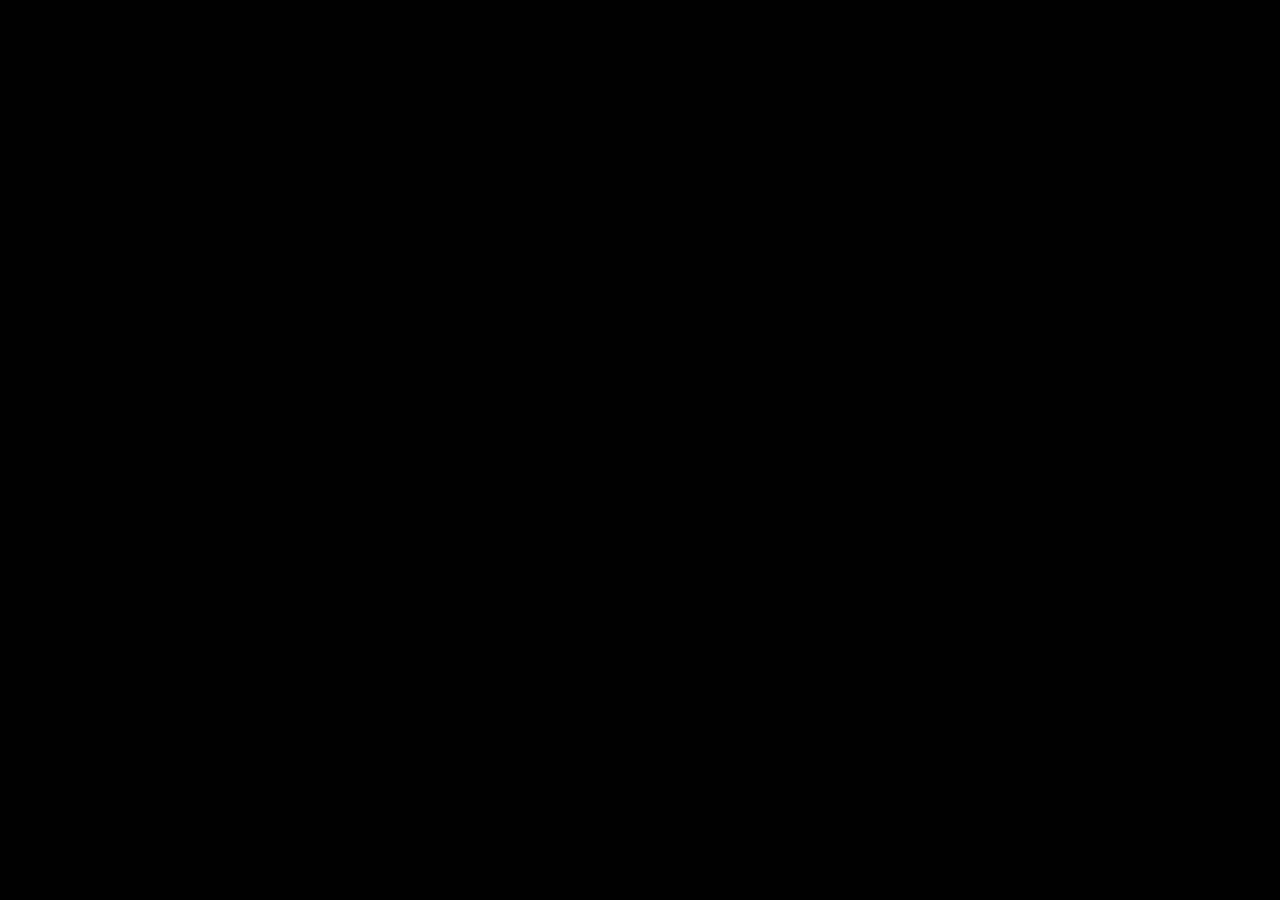
==== track.html @ 14b0aaeb "created index style and js" ====
<!DOCTYPE html>
<html lang="en">
<head>
    <meta charset="UTF-8">
    <meta name="viewport" content="width=device-width, initial-scale=1.0">
    <link rel="stylesheet" href="style.css">
    <title>Document</title>
</head>
<body>
    
</body>
</html>
---- style.css ----
@import url('https://fonts.googleapis.com/css2?family=Poppins:ital,wght@0,100;0,200;0,300;0,400;0,500;0,600;0,700;0,800;0,900;1,100;1,200;1,300;1,400;1,500;1,600;1,700;1,800;1,900&display=swap');
body{
    font-family: Poppins;
    margin: 0;
    background-color: #010101;
    color: #eee;
}
svg{
    width: 25px;
}
header{
    width: 1200px;
    max-width: 90%;
    margin: auto;
    display: grid;
    grid-template-columns: 50px 1fr 50px;
    grid-template-rows: 50px;
    justify-content: center;
    align-items: center;
    position: relative;
    z-index: 100;
}
header .logo{
    font-weight: bold;
}
header .menu{
    padding: 0;
    margin: 0;
    list-style: none;
    display: flex;
    justify-content: center;
    gap: 20px;
    font-weight: 500;
}
/* css slider */
.slider{
    height: 100vh;
    margin-top: -50px;
    position: relative;
}
.slider .list .item{
    position: absolute;
    inset: 0 0 0 0;
    overflow: hidden;
    opacity: 0;
    transition: .5s;
}
.slider .list .item img{
    width: 100%;
    height: 100%;
    object-fit: cover;
}
.slider .list .item::after{
    content: '';
    width: 100%;
    height: 100%;
    position: absolute;
    left: 0;
    bottom: 0;
    background-image: linear-gradient(
        to top, #000 40%, transparent
    );
}
.slider .list .item .content{
    position: absolute;
    left: 10%;
    top: 20%;
    width: 500px;
    max-width: 80%;
    z-index: 1;
}
.slider .list .item .content p:nth-child(1){
    text-transform: uppercase;
    letter-spacing: 10px;
}
.slider .list .item .content h2{
    font-size: 100px;
    margin: 0;
}
.slider .list .item.active{
    opacity: 1;
    z-index: 10;
}
@keyframes showContent {
    to{
        transform: translateY(0);
        filter: blur(0);
        opacity: 1;
    }
}
.slider .list .item.active p:nth-child(1),
.slider .list .item.active h2,
.slider .list .item.active p:nth-child(3){
    transform: translateY(30px);
    filter: blur(20px);
    opacity: 0;
    animation: showContent .5s .7s ease-in-out 1 forwards;
}
.slider .list .item.active h2{
    animation-delay: 1s;
}
.slider .list .item.active p:nth-child(3){
    animation-duration: 1.3s;
}
.arrows{
    position: absolute;
    top: 30%;
    right: 50px;
    z-index: 100;
}
.arrows button{
    background-color: #eee5;
    border: none;
    font-family: monospace;
    width: 40px;
    height: 40px;
    border-radius: 5px;
    font-size: x-large;
    color: #eee;
    transition: .5s;
}
.arrows button:hover{
    background-color: #eee;
    color: black;
}
.thumbnail{
    position: absolute;
    bottom: 50px;
    z-index: 11;
    display: flex;
    gap: 10px;
    width: 100%;
    height: 250px;
    padding: 0 50px;
    box-sizing: border-box;
    overflow: auto;
    justify-content: center;
}
.thumbnail::-webkit-scrollbar{
    width: 0;
}
.thumbnail .item{
    width: 150px;
    height: 220px;
    filter: brightness(.5);
    transition: .5s;
    flex-shrink: 0;
}
.thumbnail .item img{
    width: 100%;
    height: 100%;
    object-fit: cover;
    border-radius: 10px;
}
.thumbnail .item.active{
    filter: brightness(1.5);
}
.thumbnail .item .content{
    position: absolute;
    inset: auto 10px 10px 10px;
}
@media screen and (max-width: 678px) {
    .thumbnail{
        justify-content: start;
    }
    .slider .list .item .content h2{
        font-size: 60px;
    }
    .arrows{
        top: 10%;
    }
}
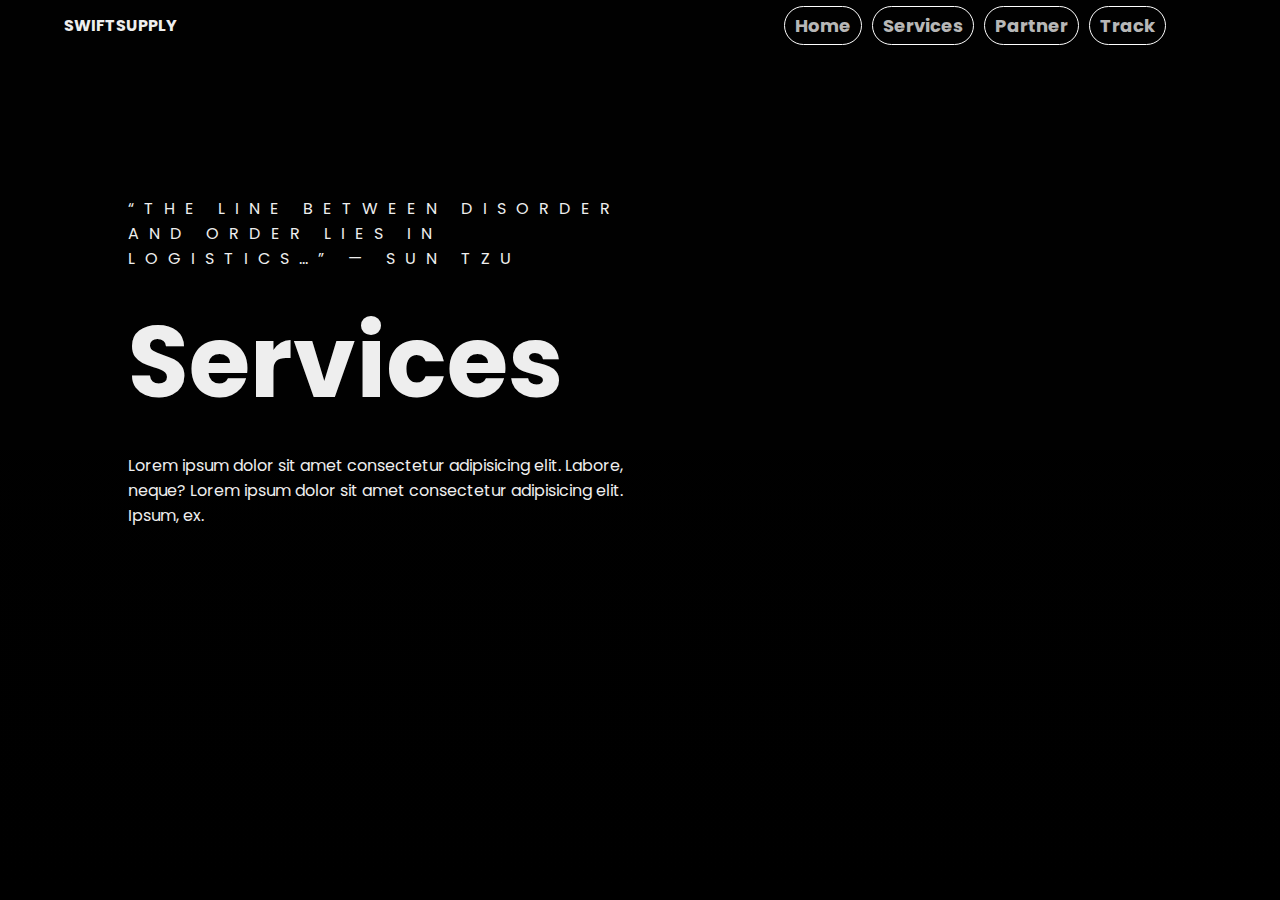
==== commit 8d214728: "added 5 vidios.Made changes in style by adding a button for every action.edited track.html" ====
--- a/track.html
+++ b/track.html
@@ -3,10 +3,40 @@
 <head>
     <meta charset="UTF-8">
     <meta name="viewport" content="width=device-width, initial-scale=1.0">
-    <link rel="stylesheet" href="style.css">
     <title>Document</title>
+    <link rel="stylesheet" href="track.css">
 </head>
 <body>
-    
+        <!-- header -->
+    <header>
+        <div class="logo">SWIFTSUPPLY</div>
+        <div class="nav1">
+            <h4><a href="#">Home</a></h4>
+            <h4><a href="#">Services</a></h4>
+            <h4><a href="#">Partner</a></h4>
+            <h4><a href="#">Track</a></h4>
+        </div>
+    </header>
+
+    <!-- slider -->
+
+    <div class="slider">
+        <!-- list Items -->
+        <div class="list">
+            <div class="item active">
+                <!-- <img src="istockphoto-603164912-612x612.jpg"> -->
+                <video autoplay loop muted src="./video1.mp4"></video>
+                <div class="content">
+                    <p>“The line between disorder and order lies in logistics…” — Sun Tzu</p>
+                    <h2>Services</h2>
+                    <p>
+                        Lorem ipsum dolor sit amet consectetur adipisicing elit. Labore, neque?
+                        Lorem ipsum dolor sit amet consectetur adipisicing elit. Ipsum, ex.
+                    </p>
+                </div>
+            </div>
+        </div>
+
+    <script src="app.js"></script>
 </body>
 </html>--- a/track.css
+++ b/track.css
@@ -0,0 +1,119 @@
+@import url('https://fonts.googleapis.com/css2?family=Poppins:ital,wght@0,100;0,200;0,300;0,400;0,500;0,600;0,700;0,800;0,900;1,100;1,200;1,300;1,400;1,500;1,600;1,700;1,800;1,900&display=swap');
+body{
+    font-family: Poppins;
+    margin: 0;
+    background-color: #010101;
+    color: #eee;
+}
+svg{
+    width: 25px;
+}
+header{
+    width: 1200px;
+    max-width: 90%;
+    margin: auto;
+    display: grid;
+    grid-template-columns: 50px 1fr 50px;
+    grid-template-rows: 50px;
+    justify-content: center;
+    align-items: center;
+    position: relative;
+    z-index: 100;
+}
+header .logo{
+    font-weight: bold;
+}
+header .nav1{
+    padding: 0;
+    margin: 0;
+    list-style: none;
+    display: flex;
+    justify-content:flex-end;
+    gap: 10px;
+    font-weight: 500;
+}
+.nav1 h4{
+    padding: 5px 10px;
+    border: 1px solid rgb(255, 255, 255);
+    border-radius: 50px;
+    position: relative;
+    color: #000000bb;
+    transition: all ease 0.4s;
+    font-size: 18px;
+    overflow: hidden;
+    
+}
+.nav1 h4::after {
+    content: "";
+    position: absolute;
+    height: 100%;
+    width: 100%;
+    background-color: rgb(255, 255, 255);
+    left: 0;
+    bottom: -100%;
+    border-radius: 50%;
+    transition: all ease 0.4s;
+}
+.nav1 h4:hover::after {
+    bottom: 0;
+    border-radius: 0;
+}
+.nav1 h4 a {
+    color: #ffffffbb;
+    text-decoration: none;
+    position: relative;
+    z-index: 9;
+}
+h4:hover a {
+    color: #4072A7;
+}
+/* css slider */
+.slider{
+    height: 100vh;
+    margin-top: -50px;
+    position: relative;
+}
+.slider .list .item{
+    position: absolute;
+    inset: 0 0 0 0;
+    overflow: hidden;
+    opacity: 0;
+    transition: .5s;
+}
+.slider .list .item img{
+    width: 100%;
+    height: 100%;
+    object-fit: cover;
+}
+.slider .list .item::after{
+    content: '';
+    width: 100%;
+    height: 100%;
+    position: absolute;
+    left: 0;
+    bottom: 0;
+    background-image: linear-gradient(
+        to top, #000 , transparent
+    );
+}
+.slider .list .item .content{
+    position: absolute;
+    left: 10%;
+    top: 20%;
+    width: 500px;
+    max-width: 80%;
+    z-index: 1;
+}
+.slider .list .item .content p:nth-child(1){
+    text-transform: uppercase;
+    letter-spacing: 10px;
+}
+.slider .list .item .content h2{
+    font-size: 100px;
+    margin: 0;
+}
+.slider .list .item.active{
+    opacity: 1;
+    z-index: 10;
+}
+
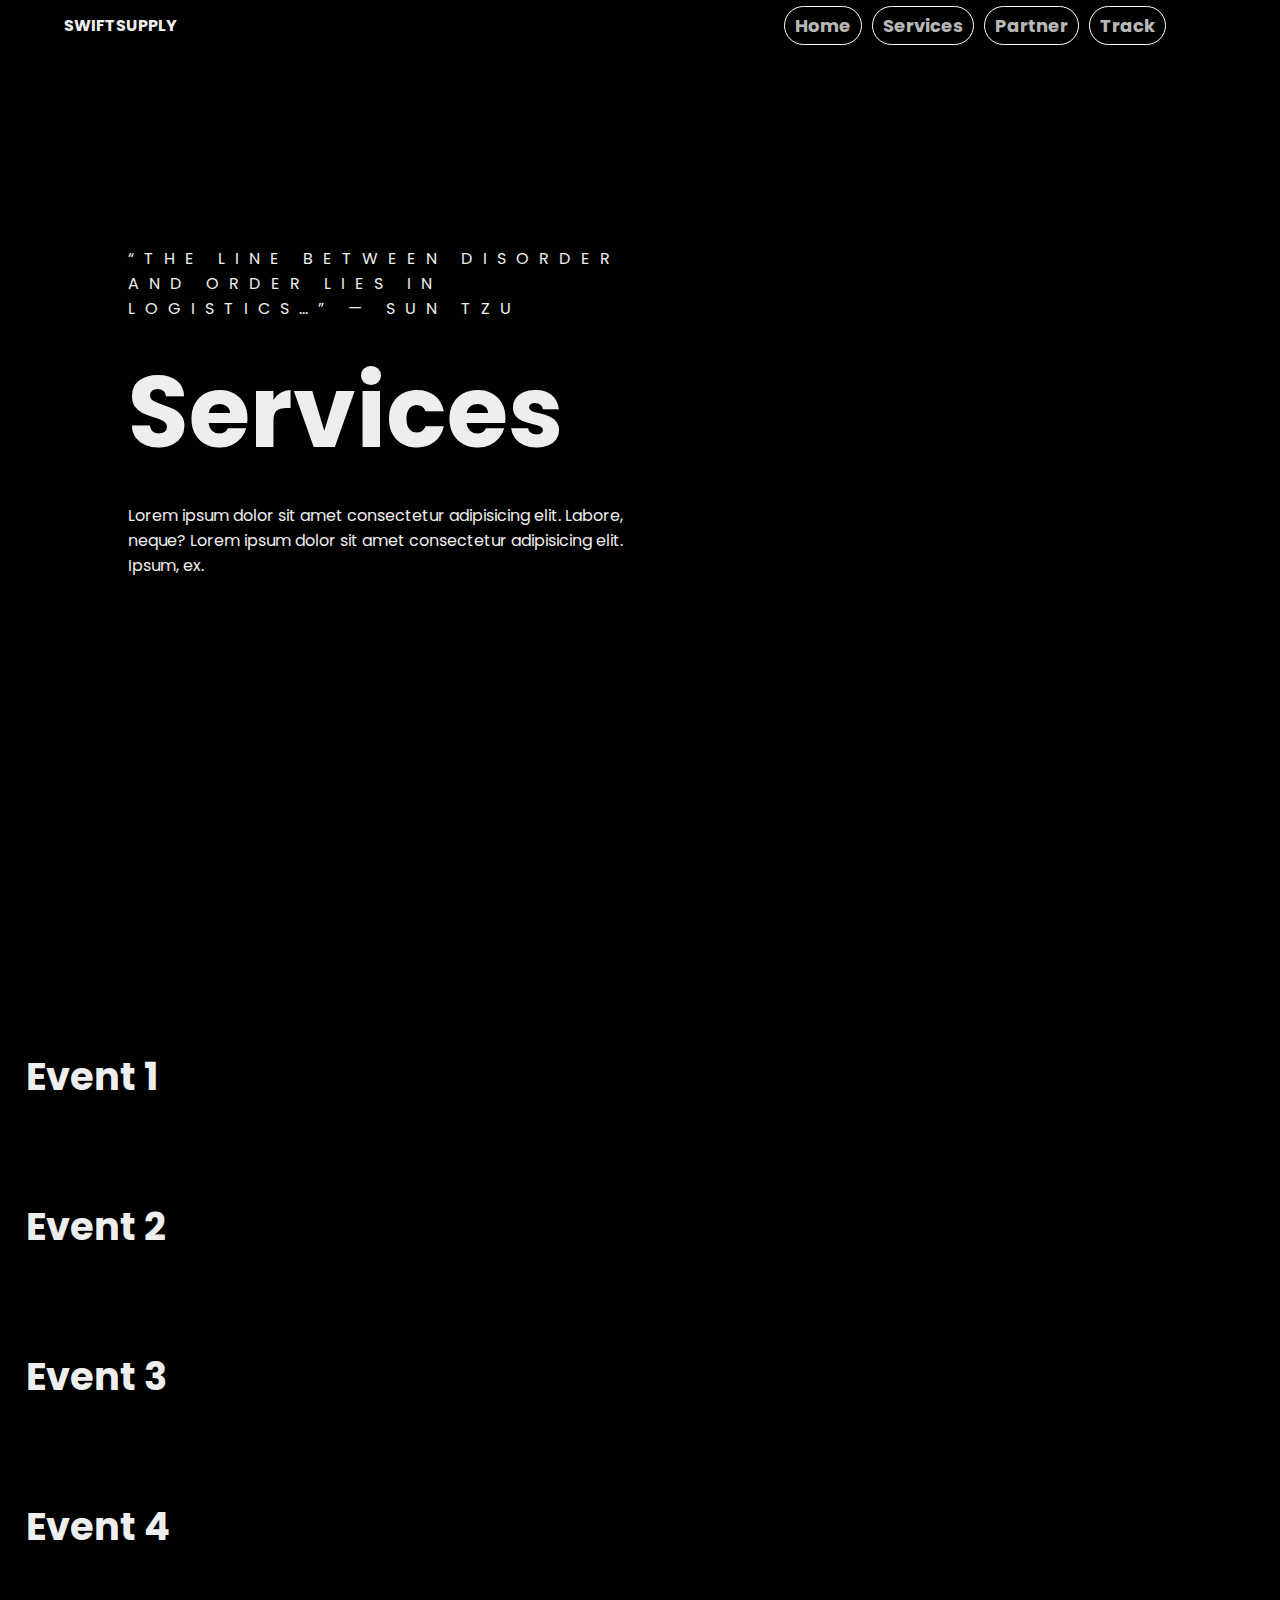
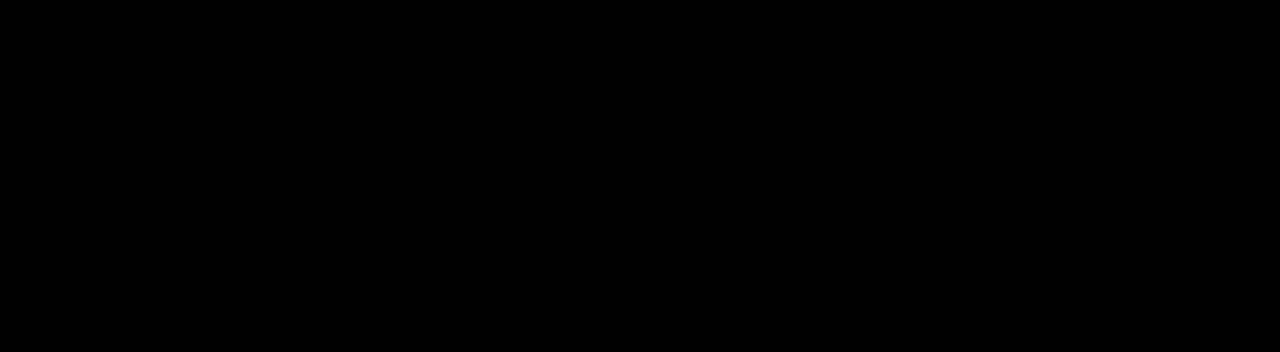
==== commit 86ceb6fb: "added a favicon,created changes in track css and html, also made changes in app.js" ====
--- a/track.html
+++ b/track.html
@@ -4,10 +4,12 @@
     <meta charset="UTF-8">
     <meta name="viewport" content="width=device-width, initial-scale=1.0">
     <title>Document</title>
+    <link rel="shortcut icon" href="android-chrome-512x512.png" type="image/x-icon">
     <link rel="stylesheet" href="track.css">
+    <script src="app.js"></script>
 </head>
 <body>
-        <!-- header -->
+    <!-- header -->
     <header>
         <div class="logo">SWIFTSUPPLY</div>
         <div class="nav1">
@@ -24,7 +26,6 @@
         <!-- list Items -->
         <div class="list">
             <div class="item active">
-                <!-- <img src="istockphoto-603164912-612x612.jpg"> -->
                 <video autoplay loop muted src="./video1.mp4"></video>
                 <div class="content">
                     <p>“The line between disorder and order lies in logistics…” — Sun Tzu</p>
@@ -36,7 +37,26 @@
                 </div>
             </div>
         </div>
-
-    <script src="app.js"></script>
+    </div>
+    <div id="page3">
+        <div id="elem-container">
+            <div id="elem1" class="elem" data-image="https://images.unsplash.com/photo-1701001308648-7b731a52b8d7?w=500&auto=format&fit=crop&q=60&ixlib=rb-4.0.3&ixid=M3wxMjA3fDB8MHxlZGl0b3JpYWwtZmVlZHwxNHx8fGVufDB8fHx8fA%3D%3D">
+                <div class="overlay"></div>
+                <h2>Event 1</h2>
+            </div>
+            <div class="elem" data-image="https://images.unsplash.com/photo-1700975928909-da4a46227a47?w=500&auto=format&fit=crop&q=60&ixlib=rb-4.0.3&ixid=M3wxMjA3fDB8MHxlZGl0b3JpYWwtZmVlZHw0fHx8ZW58MHx8fHx8">
+                <div class="overlay"></div>
+                <h2>Event 2</h2>
+            </div>
+            <div class="elem" data-image="https://images.unsplash.com/photo-1701077137611-9be394bf62f0?w=500&auto=format&fit=crop&q=60&ixlib=rb-4.0.3&ixid=M3wxMjA3fDB8MHxlZGl0b3JpYWwtZmVlZHwyMHx8fGVufDB8fHx8fA%3D%3D">
+                <div class="overlay"></div>
+                <h2>Event 3</h2>
+            </div>
+            <div class="elem" data-image="https://images.unsplash.com/photo-1701014159309-4a8b84faadfe?w=500&auto=format&fit=crop&q=60&ixlib=rb-4.0.3&ixid=M3wxMjA3fDB8MHxlZGl0b3JpYWwtZmVlZHwxOXx8fGVufDB8fHx8fA%3D%3D">
+                <div class="overlay"></div>
+                <h2>Event 4</h2>
+            </div>
+        </div>
+    </div>
 </body>
-</html>+</html>
--- a/track.css
+++ b/track.css
@@ -70,7 +70,7 @@
 /* css slider */
 .slider{
     height: 100vh;
-    margin-top: -50px;
+    margin-top: 0px;
     position: relative;
 }
 .slider .list .item{
@@ -116,4 +116,38 @@
     opacity: 1;
     z-index: 10;
 }
+#page3 {
+    min-height: 100vh;
+    width: 100%;
+    padding: 4vw 0;
+}
 
+.elem {
+    height: 150px;
+    width: 100%;
+    position: relative;
+    overflow: hidden;
+    display: flex;
+    align-items: center;
+    padding: 0 2vw;
+}
+
+.elem h2 {
+    font-size: 3vw;
+    position: relative;
+    z-index: 9;
+}
+
+.elem .overlay {
+    height: 100%;
+    width: 100%;
+    background-color: #4072A7;
+    position: absolute;
+    left: 0;
+    top: -100%;
+    transition: all ease 0.25s;
+}
+
+.elem:hover .overlay {
+    top: 0;
+}
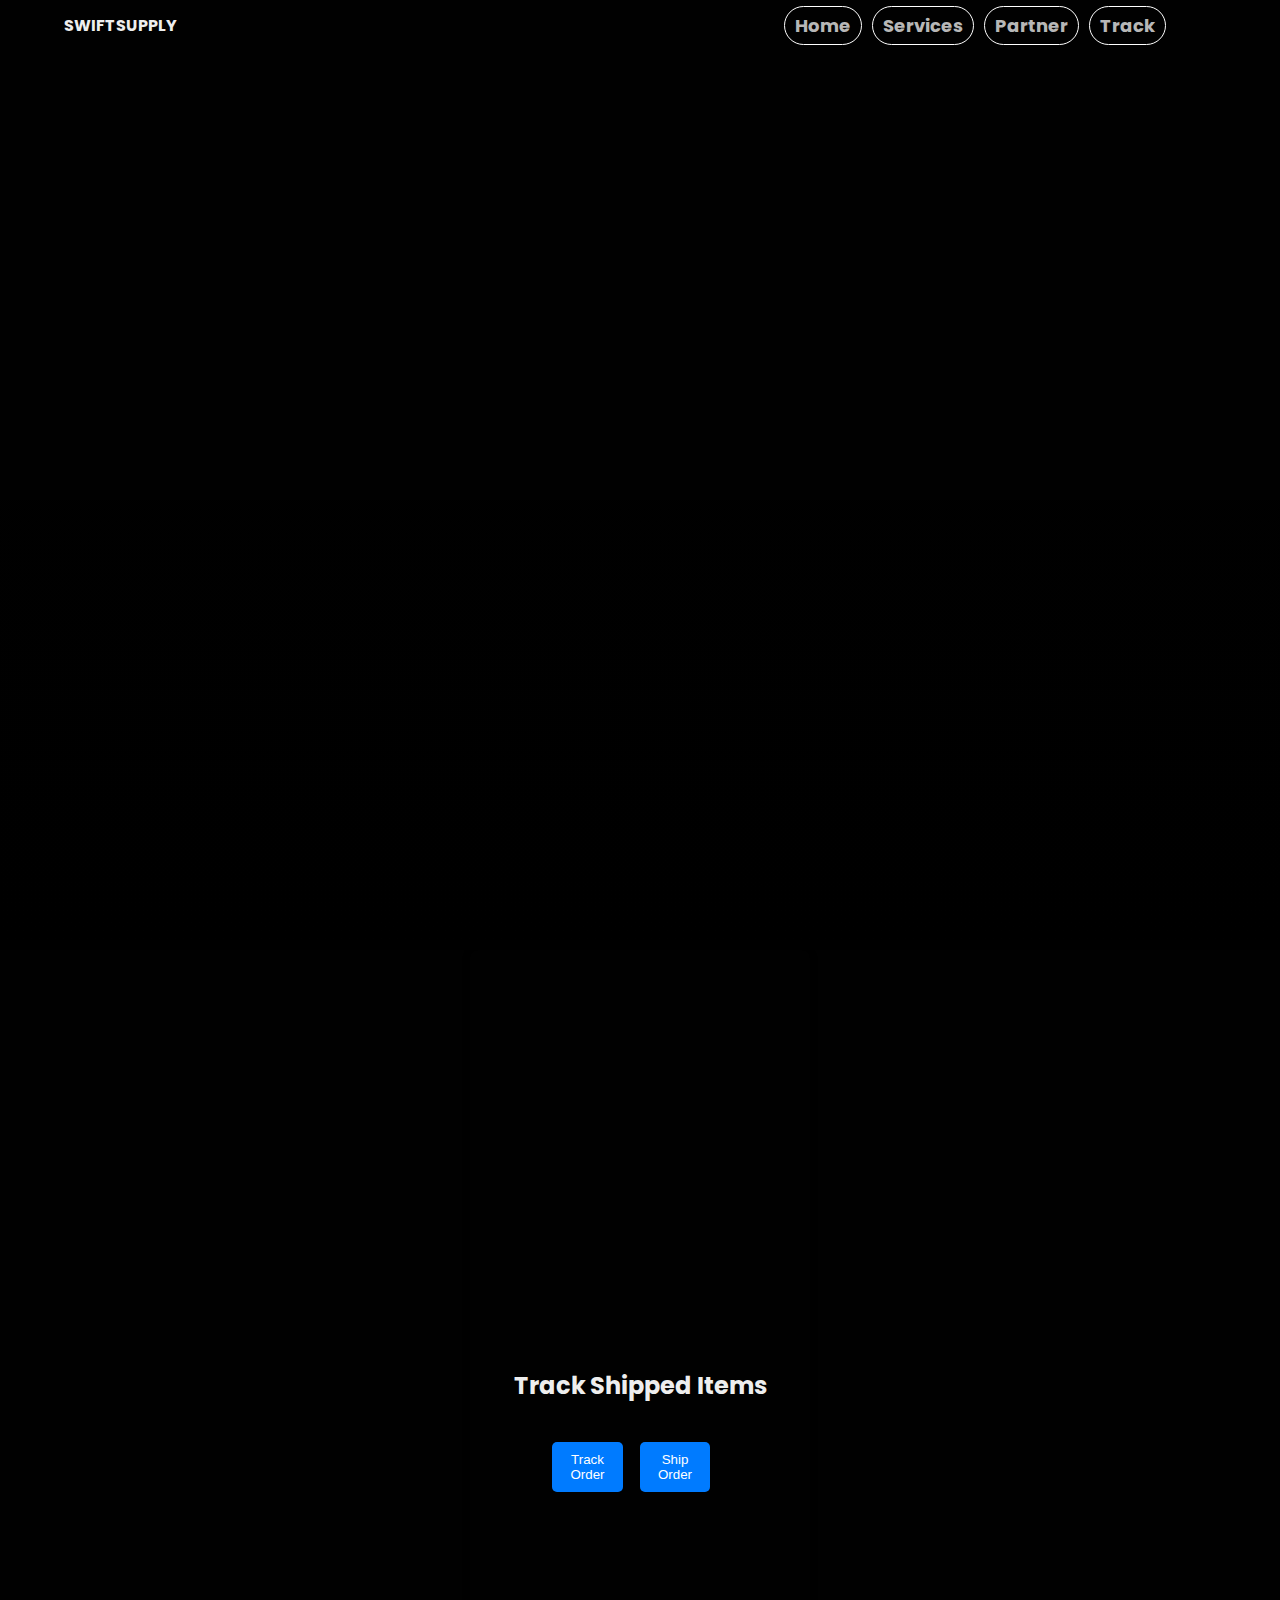
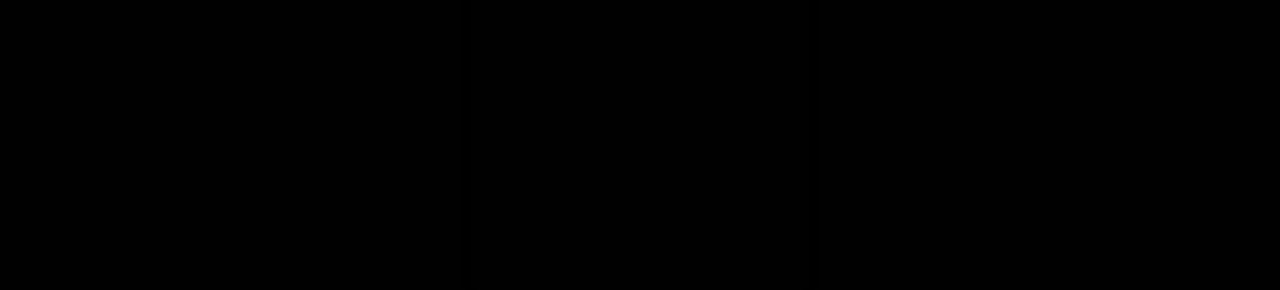
==== commit 820c9d84: "added html file for tracking" ====
--- a/track.html
+++ b/track.html
@@ -6,6 +6,50 @@
     <title>Document</title>
     <link rel="shortcut icon" href="android-chrome-512x512.png" type="image/x-icon">
     <link rel="stylesheet" href="track.css">
+    <style>
+
+.container {
+    display: flex;
+    flex-direction: column;
+    align-items: center;
+    justify-content: center;
+    height: 100vh;
+    border-radius: 8px;
+    box-shadow: 0 0 10px rgba(0, 0, 0, 0.1);
+    padding: 20px;
+    text-align: center;
+    width: 300px;
+    margin: auto;
+}
+
+        .btn-group {
+            display: flex;
+            justify-content: space-between;
+            margin-top: 20px;
+        }
+
+        .input-group {
+            margin-top: 20px;
+        }
+
+        input, select {
+            width: 100%;
+            padding: 10px;
+            margin-bottom: 10px;
+            box-sizing: border-box;
+        }
+
+        button {
+            width: 100%;
+            padding: 10px;
+            background-color: #007bff;
+            color: #fff;
+            border: none;
+            margin-right: 10%;
+            border-radius: 5px;
+            cursor: pointer;
+        }
+    </style>
     <script src="app.js"></script>
 </head>
 <body>
@@ -13,8 +57,8 @@
     <header>
         <div class="logo">SWIFTSUPPLY</div>
         <div class="nav1">
-            <h4><a href="#">Home</a></h4>
-            <h4><a href="#">Services</a></h4>
+            <h4><a href="index.html">Home</a></h4>
+            <h4><a href="services.html">Services</a></h4>
             <h4><a href="#">Partner</a></h4>
             <h4><a href="#">Track</a></h4>
         </div>
@@ -27,36 +71,231 @@
         <div class="list">
             <div class="item active">
                 <video autoplay loop muted src="./video1.mp4"></video>
-                <div class="content">
-                    <p>“The line between disorder and order lies in logistics…” — Sun Tzu</p>
-                    <h2>Services</h2>
-                    <p>
-                        Lorem ipsum dolor sit amet consectetur adipisicing elit. Labore, neque?
-                        Lorem ipsum dolor sit amet consectetur adipisicing elit. Ipsum, ex.
-                    </p>
-                </div>
+                
+                
             </div>
         </div>
     </div>
-    <div id="page3">
-        <div id="elem-container">
-            <div id="elem1" class="elem" data-image="https://images.unsplash.com/photo-1701001308648-7b731a52b8d7?w=500&auto=format&fit=crop&q=60&ixlib=rb-4.0.3&ixid=M3wxMjA3fDB8MHxlZGl0b3JpYWwtZmVlZHwxNHx8fGVufDB8fHx8fA%3D%3D">
-                <div class="overlay"></div>
-                <h2>Event 1</h2>
+    <div class="container">
+        <h2>Track Shipped Items</h2>
+    
+        <div class="btn-group">
+            <button onclick="showTrackOrder()">Track Order</button>
+            <button onclick="showShipOrder()">Ship Order</button>
+        </div>
+    
+        <div id="trackOrder" class="input-group" style="display: none;">
+            <select id="trackOrderType" onchange="showTrackingOptions()">
+                <option value="" disabled selected>Select Tracking Type</option>
+                <option value="phone">Phone Number</option>
+                <option value="order">Order ID</option>
+            </select>
+            <div id="phoneBlock" style="display: none;">
+                <input type="number" placeholder="Enter Mobile Number" minlength="10" maxlength="10">
+                <button onclick="getOTP()">Get OTP</button>
             </div>
-            <div class="elem" data-image="https://images.unsplash.com/photo-1700975928909-da4a46227a47?w=500&auto=format&fit=crop&q=60&ixlib=rb-4.0.3&ixid=M3wxMjA3fDB8MHxlZGl0b3JpYWwtZmVlZHw0fHx8ZW58MHx8fHx8">
-                <div class="overlay"></div>
-                <h2>Event 2</h2>
+            <div id="orderBlock" style="display: none;">
+                <input type="text" placeholder="Enter Order ID">
+                <button onclick="trackOrder()">Track Order</button>
             </div>
-            <div class="elem" data-image="https://images.unsplash.com/photo-1701077137611-9be394bf62f0?w=500&auto=format&fit=crop&q=60&ixlib=rb-4.0.3&ixid=M3wxMjA3fDB8MHxlZGl0b3JpYWwtZmVlZHwyMHx8fGVufDB8fHx8fA%3D%3D">
-                <div class="overlay"></div>
-                <h2>Event 3</h2>
+        </div>
+    
+        <div id="shipOrder" class="input-group" style="display: none;">
+            <select id="orderType" onchange="showOptions()">
+                <option value="" disabled selected>Select Type</option>
+                <option value="domestic">Domestic</option>
+                <option value="international">International</option>
+            </select>
+            <div id="domesticOptions" style="display: none;">
+                <input type="text" placeholder="Pickup Pincode">
+                <input type="text" placeholder="Delivery Pincode">
+                <button onclick="getOTP()">Get OTP</button>
             </div>
-            <div class="elem" data-image="https://images.unsplash.com/photo-1701014159309-4a8b84faadfe?w=500&auto=format&fit=crop&q=60&ixlib=rb-4.0.3&ixid=M3wxMjA3fDB8MHxlZGl0b3JpYWwtZmVlZHwxOXx8fGVufDB8fHx8fA%3D%3D">
-                <div class="overlay"></div>
-                <h2>Event 4</h2>
-            </div>
-        </div>
-    </div>
+        </div>
+    </div>
+
 </body>
+<script>
+    function showTrackOrder() {
+        document.getElementById('trackOrder').style.display = 'block';
+        document.getElementById('shipOrder').style.display = 'none';
+    }
+
+    function showShipOrder() {
+        document.getElementById('trackOrder').style.display = 'none';
+        document.getElementById('shipOrder').style.display = 'block';
+    }
+
+    function showTrackingOptions() {
+        var trackingType = document.getElementById('trackOrderType').value;
+        if (trackingType === 'phone') {
+            document.getElementById('phoneBlock').style.display = 'block';
+            document.getElementById('orderBlock').style.display = 'none';
+        } else if (trackingType === 'order') {
+            document.getElementById('phoneBlock').style.display = 'none';
+            document.getElementById('orderBlock').style.display = 'block';
+        }
+    }
+
+    function showOptions() {
+        var orderType = document.getElementById('orderType').value;
+        if (orderType === 'domestic') {
+            document.getElementById('domesticOptions').style.display = 'block';
+        } else {
+            document.getElementById('domesticOptions').style.display = 'block';
+        }
+    }
+
+    function getOTP() {
+        // Implement OTP generation logic here
+        alert('OTP will be sent to the user!');
+    }
+
+    function trackOrder() {
+        // Implement order tracking logic here
+        alert('Order tracking details will be displayed!');
+    }
+</script>
 </html>
+
+<!-- <!DOCTYPE html>
+<html lang="en">
+<head>
+    <meta charset="UTF-8">
+    <meta name="viewport" content="width=device-width, initial-scale=1.0">
+    <title>Delivery Tracking</title>
+    <link rel="stylesheet" href="t.css">
+    <style>
+        body {
+            font-family: Arial, sans-serif;
+            margin: 0;
+            padding: 0;
+            display: flex;
+            align-items: center;
+            justify-content: center;
+            height: 100vh;
+            background-color: #f4f4f4;
+        }
+
+        .container {
+            background-color: #fff;
+            border-radius: 8px;
+            box-shadow: 0 0 10px rgba(0, 0, 0, 0.1);
+            padding: 20px;
+            text-align: center;
+            width: 300px;
+        }
+
+        .btn-group {
+            display: flex;
+            justify-content: space-between;
+            margin-top: 20px;
+        }
+
+        .input-group {
+            margin-top: 20px;
+        }
+
+        input, select {
+            width: 100%;
+            padding: 10px;
+            margin-bottom: 10px;
+            box-sizing: border-box;
+        }
+
+        button {
+            width: 100%;
+            padding: 10px;
+            background-color: #007bff;
+            color: #fff;
+            border: none;
+            border-radius: 5px;
+            cursor: pointer;
+        }
+    </style>
+</head>
+<body>
+    
+
+<div class="container">
+    <h2>Track Shipped Items</h2>
+
+    <div class="btn-group">
+        <button onclick="showTrackOrder()">Track Order</button>
+        <button onclick="showShipOrder()">Ship Order</button>
+    </div>
+
+    <div id="trackOrder" class="input-group" style="display: none;">
+        <select id="trackOrderType" onchange="showTrackingOptions()">
+            <option value="" disabled selected>Select Tracking Type</option>
+            <option value="phone">Phone Number</option>
+            <option value="order">Order ID</option>
+        </select>
+        <div id="phoneBlock" style="display: none;">
+            <input type="number" placeholder="Enter Mobile Number" minlength="10" maxlength="10">
+            <button onclick="getOTP()">Get OTP</button>
+        </div>
+        <div id="orderBlock" style="display: none;">
+            <input type="text" placeholder="Enter Order ID">
+            <button onclick="trackOrder()">Track Order</button>
+        </div>
+    </div>
+
+    <div id="shipOrder" class="input-group" style="display: none;">
+        <select id="orderType" onchange="showOptions()">
+            <option value="" disabled selected>Select Type</option>
+            <option value="domestic">Domestic</option>
+            <option value="international">International</option>
+        </select>
+        <div id="domesticOptions" style="display: none;">
+            <input type="text" placeholder="Pickup Pincode">
+            <input type="text" placeholder="Delivery Pincode">
+            <button onclick="getOTP()">Get OTP</button>
+        </div>
+    </div>
+</div>
+
+<script>
+    function showTrackOrder() {
+        document.getElementById('trackOrder').style.display = 'block';
+        document.getElementById('shipOrder').style.display = 'none';
+    }
+
+    function showShipOrder() {
+        document.getElementById('trackOrder').style.display = 'none';
+        document.getElementById('shipOrder').style.display = 'block';
+    }
+
+    function showTrackingOptions() {
+        var trackingType = document.getElementById('trackOrderType').value;
+        if (trackingType === 'phone') {
+            document.getElementById('phoneBlock').style.display = 'block';
+            document.getElementById('orderBlock').style.display = 'none';
+        } else if (trackingType === 'order') {
+            document.getElementById('phoneBlock').style.display = 'none';
+            document.getElementById('orderBlock').style.display = 'block';
+        }
+    }
+
+    function showOptions() {
+        var orderType = document.getElementById('orderType').value;
+        if (orderType === 'domestic') {
+            document.getElementById('domesticOptions').style.display = 'block';
+        } else {
+            document.getElementById('domesticOptions').style.display = 'none';
+        }
+    }
+
+    function getOTP() {
+        // Implement OTP generation logic here
+        alert('OTP will be sent to the user!');
+    }
+
+    function trackOrder() {
+        // Implement order tracking logic here
+        alert('Order tracking details will be displayed!');
+    }
+</script>
+
+</body>
+</html> -->
